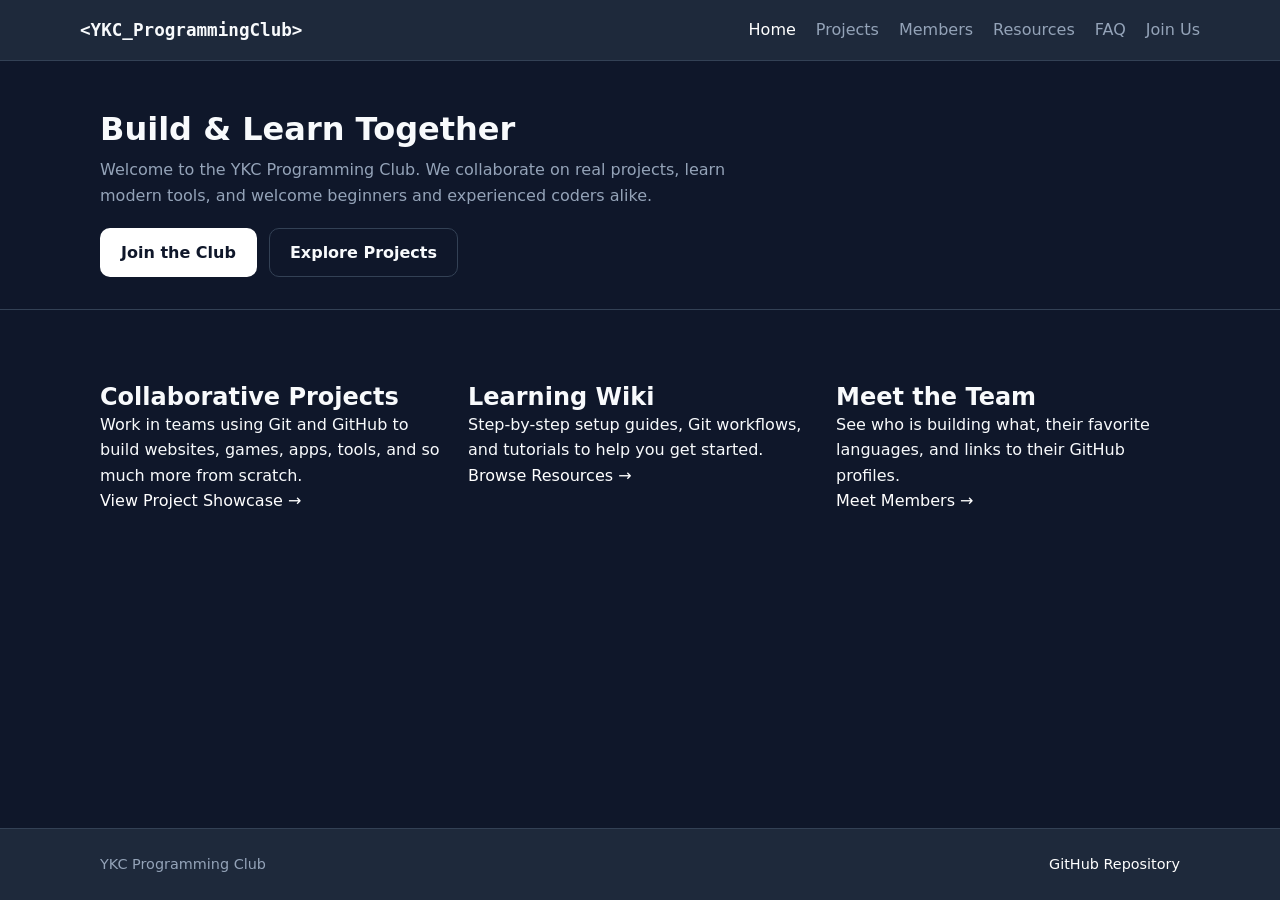
==== index.html @ 75cf9ee4 "feat: add homepage, base and layout styling files" ====
<!DOCTYPE html>
<html lang="en">
<head>
  <meta charset="UTF-8" />
  <meta name="viewport" content="width=device-width, initial-scale=1.0" />
  <title>YKC Programming Club</title>
  <link rel="stylesheet" href="src/styles/base.css" />
  <link rel="stylesheet" href="src/styles/layout.css" />
  <link rel="stylesheet" href="src/styles/components.css" />
</head>
<body>
  <header class="site-header">
    <div class="container nav-bar">
      <a href="index.html" class="brand">&lt;YKC_ProgrammingClub&gt;</a>
      <nav aria-label="Main navigation">
        <ul class="nav-links">
          <li><a href="index.html" class="active">Home</a></li>
          <li><a href="src/pages/projects.html">Projects</a></li>
          <li><a href="src/pages/members.html">Members</a></li>
          <li><a href="src/pages/resources.html">Resources</a></li>
          <li><a href="src/pages/faq.html">FAQ</a></li>
          <li><a href="src/pages/join.html">Join Us</a></li>
        </ul>
      </nav>
    </div>
  </header>

  <main>
    <section class="page-header">
      <div class="container">
        <h1>Build &amp; Learn Together</h1>
        <p>Welcome to the YKC Programming Club. We collaborate on real projects, learn modern tools, 
            and welcome beginners and experienced coders alike.</p>
        <div style="margin-top: 1.25rem; display: flex; gap: 0.75rem; flex-wrap: wrap;">
          <a href="src/pages/join.html" class="btn btn-primary">Join the Club</a>
          <a href="src/pages/projects.html" class="btn btn-secondary">Explore Projects</a>
        </div>
      </div>
    </section>

    <section class="section">
      <div class="container">
        <div class="grid">
          <article class="card">
            <h2>Collaborative Projects</h2>
            <p>Work in teams using Git and GitHub to build websites, games, apps, tools, 
                and so much more from scratch.</p>
            <a href="src/pages/projects.html">View Project Showcase &rarr;</a>
          </article>
          <article class="card">
            <h2>Learning Wiki</h2>
            <p>Step-by-step setup guides, Git workflows, and tutorials to help you get started.</p>
            <a href="src/pages/resources.html">Browse Resources &rarr;</a>
          </article>
          <article class="card">
            <h2>Meet the Team</h2>
            <p>See who is building what, their favorite languages, and links to their GitHub profiles.</p>
            <a href="src/pages/members.html">Meet Members &rarr;</a>
          </article>
        </div>
      </div>
    </section>
  </main>

  <footer class="site-footer">
    <div class="container footer-inner">
      <span>YKC Programming Club</span>
      <a href="https://github.com/YKC-ProgrammingClub/ProgrammingClub-Website" target="_blank" rel="noopener">GitHub Repository</a>
    </div>
  </footer>
</body>
</html>
---- src/styles/base.css ----
:root {
  --bg: #0f172a;
  --surface: #1e293b;
  --surface-alt: #273549;
  --border: #334155;
  --text: #f8fafc;
  --text-muted: #94a3b8;
  --accent: #ffffff;
  --accent-hover: #666666;
  --success: #22c55e;
  --warning: #f59e0b;
  --radius: 10px;
  --max-width: 1120px;
  --font-sans: system-ui, -apple-system, BlinkMacSystemFont, "Segoe UI", sans-serif;
  --font-mono: ui-monospace, SFMono-Regular, Menlo, Consolas, monospace;
}

*,
*::before,
*::after {
  box-sizing: border-box;
  margin: 0;
  padding: 0;
}

body {
  font-family: var(--font-sans);
  background-color: var(--bg);
  color: var(--text);
  line-height: 1.6;
  min-height: 100vh;
  display: flex;
  flex-direction: column;
}

main {
  flex: 1;
}

a {
  color: var(--accent);
  text-decoration: none;
}

a:hover {
  color: var(--accent-hover);
}

img {
  max-width: 100%;
  display: block;
}

h1, h2, h3 {
  line-height: 1.25;
}

.btn {
  display: inline-block;
  padding: 0.65rem 1.25rem;
  border-radius: var(--radius);
  font-weight: 600;
  border: 1px solid transparent;
  cursor: pointer;
  transition: background-color 0.2s ease, border-color 0.2s ease;
}

.btn-primary {
  background-color: var(--accent);
  color: #0f172a;
}

.btn-primary:hover {
  background-color: var(--accent-hover);
  color: #0f172a;
}

.btn-secondary {
  background-color: transparent;
  border-color: var(--border);
  color: var(--text);
}

.btn-secondary:hover {
  border-color: var(--accent);
}
---- src/styles/layout.css ----
.container {
  width: 100%;
  max-width: var(--max-width);
  margin: 0 auto;
  padding: 0 1.25rem;
}

.site-header {
  background-color: var(--surface);
  border-bottom: 1px solid var(--border);
  position: sticky;
  top: 0;
  z-index: 10;
}

.nav-bar {
  display: flex;
  align-items: center;
  justify-content: space-between;
  gap: 1rem;
  padding: 1rem 0;
  flex-wrap: wrap;
}

.brand {
  font-family: var(--font-mono);
  font-weight: 700;
  font-size: 1.1rem;
  color: var(--text);
}

.nav-links {
  list-style: none;
  display: flex;
  gap: 1.25rem;
  flex-wrap: wrap;
}

.nav-links a {
  color: var(--text-muted);
  font-weight: 500;
}

.nav-links a:hover,
.nav-links a.active {
  color: var(--accent);
}

.page-header {
  padding: 3rem 0 2rem;
  border-bottom: 1px solid var(--border);
  margin-bottom: 2rem;
}

.page-header h1 {
  font-size: 2rem;
  margin-bottom: 0.5rem;
}

.page-header p {
  color: var(--text-muted);
  max-width: 65ch;
}

.section {
  padding: 2.5rem 0;
}

.grid {
  display: grid;
  grid-template-columns: repeat(auto-fit, minmax(270px, 1fr));
  gap: 1.5rem;
}

.site-footer {
  background-color: var(--surface);
  border-top: 1px solid var(--border);
  padding: 1.5rem 0;
  margin-top: 3rem;
  color: var(--text-muted);
  font-size: 0.9rem;
}

.footer-inner {
  display: flex;
  justify-content: space-between;
  gap: 1rem;
  flex-wrap: wrap;
}
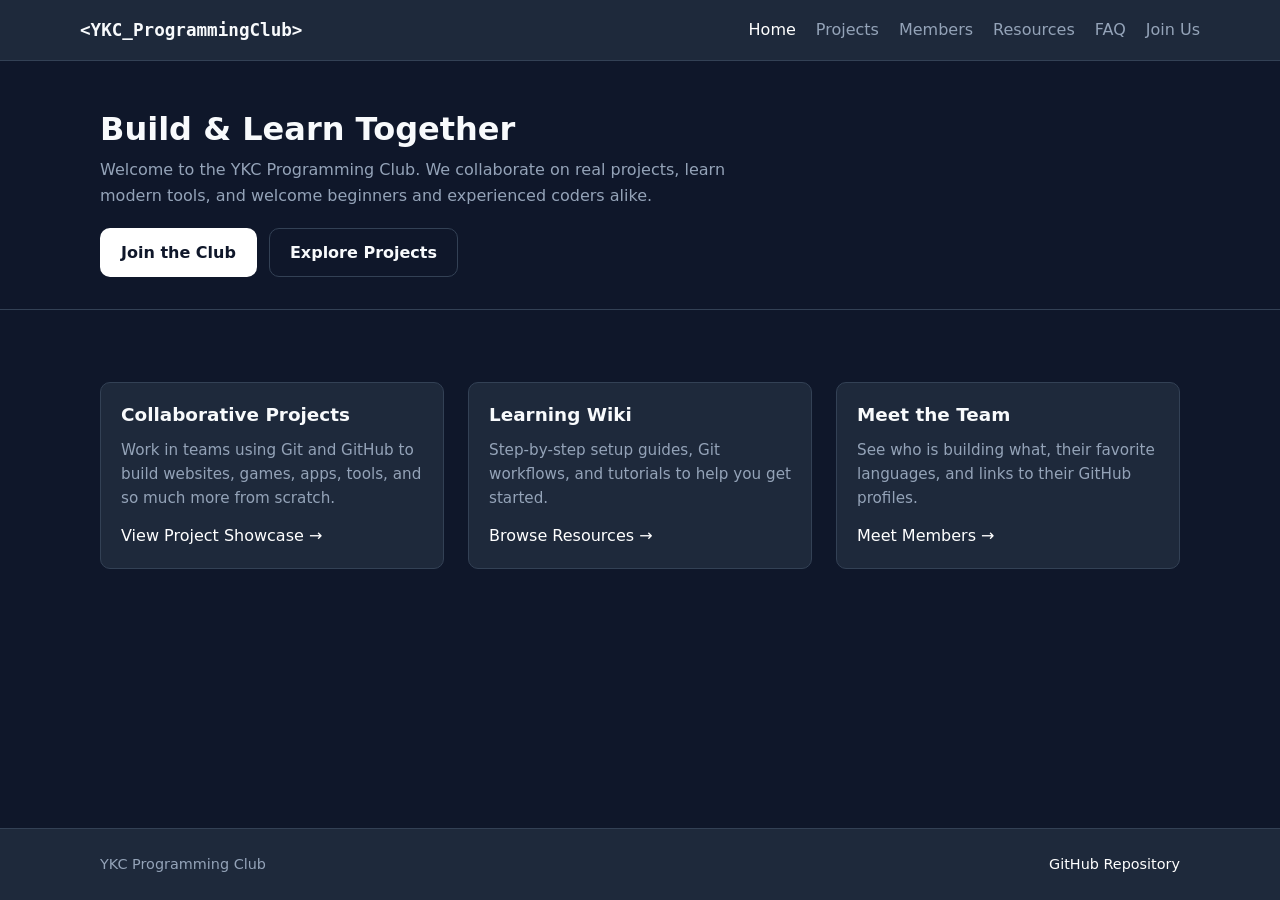
==== commit d2e4b8a2: "feat: add framework for projects, members, join, faq and resources pages" ====
--- a/index.html
+++ b/index.html
@@ -29,7 +29,7 @@
     <section class="page-header">
       <div class="container">
         <h1>Build &amp; Learn Together</h1>
-        <p>Welcome to the YKC Programming Club. We collaborate on real projects, learn modern tools, 
+        <p>Welcome to the YKC Programming Club. We collaborate on real projects, learn modern tools,
             and welcome beginners and experienced coders alike.</p>
         <div style="margin-top: 1.25rem; display: flex; gap: 0.75rem; flex-wrap: wrap;">
           <a href="src/pages/join.html" class="btn btn-primary">Join the Club</a>
@@ -43,7 +43,7 @@
         <div class="grid">
           <article class="card">
             <h2>Collaborative Projects</h2>
-            <p>Work in teams using Git and GitHub to build websites, games, apps, tools, 
+            <p>Work in teams using Git and GitHub to build websites, games, apps, tools,
                 and so much more from scratch.</p>
             <a href="src/pages/projects.html">View Project Showcase &rarr;</a>
           </article>
@@ -62,6 +62,8 @@
     </section>
   </main>
 
+  <!-- Vigan & Elisa: Add more sections to the homepage for more information about the programming club -->
+
   <footer class="site-footer">
     <div class="container footer-inner">
       <span>YKC Programming Club</span>
--- a/src/styles/components.css
+++ b/src/styles/components.css
@@ -0,0 +1,138 @@
+/* Shared cards and badges */
+.card {
+  background-color: var(--surface);
+  border: 1px solid var(--border);
+  border-radius: var(--radius);
+  padding: 1.25rem;
+  display: flex;
+  flex-direction: column;
+  gap: 0.75rem;
+}
+
+.card h2,
+.card h3 {
+  font-size: 1.15rem;
+}
+
+.card p {
+  color: var(--text-muted);
+  font-size: 0.95rem;
+}
+
+.tag-list {
+  display: flex;
+  flex-wrap: wrap;
+  gap: 0.4rem;
+}
+
+.badge {
+  font-family: var(--font-mono);
+  font-size: 0.75rem;
+  padding: 0.2rem 0.55rem;
+  border-radius: 999px;
+  background-color: var(--surface-alt);
+  color: var(--text);
+}
+
+.badge-completed {
+  background-color: rgba(34, 197, 94, 0.15);
+  color: var(--success);
+}
+
+.badge-progress {
+  background-color: rgba(245, 158, 11, 0.15);
+  color: var(--warning);
+}
+
+/* Dorian: Filter bar and interactive project controls */
+.filter-bar {
+  display: flex;
+  flex-wrap: wrap;
+  gap: 0.5rem;
+  margin-bottom: 1.5rem;
+}
+
+.filter-btn {
+  background-color: var(--surface);
+  color: var(--text-muted);
+  border: 1px solid var(--border);
+  border-radius: var(--radius);
+  padding: 0.45rem 0.9rem;
+  cursor: pointer;
+}
+
+.filter-btn.active,
+.filter-btn:hover {
+  border-color: var(--accent);
+  color: var(--text);
+}
+
+/* Sinem & Eda: Member directory card avatar and visual polish */
+.avatar {
+  width: 64px;
+  height: 64px;
+  border-radius: 50%;
+  object-fit: cover;
+  border: 2px solid var(--border);
+}
+
+/* Deona: Join Us form styling */
+.form-card {
+  max-width: 620px;
+}
+
+.form-group {
+  display: flex;
+  flex-direction: column;
+  gap: 0.4rem;
+  margin-bottom: 1rem;
+}
+
+.form-group label {
+  font-weight: 600;
+  font-size: 0.95rem;
+}
+
+.form-group input,
+.form-group select,
+.form-group textarea {
+  background-color: var(--bg);
+  border: 1px solid var(--border);
+  border-radius: var(--radius);
+  padding: 0.65rem 0.85rem;
+  color: var(--text);
+  font-family: inherit;
+  font-size: 0.95rem;
+}
+
+.form-group input:focus,
+.form-group select:focus,
+.form-group textarea:focus {
+  outline: none;
+  border-color: var(--accent);
+}
+
+/* Elisa & Eda: FAQ layout and styling */
+.faq-list {
+  display: flex;
+  flex-direction: column;
+  gap: 0.85rem;
+  max-width: 780px;
+}
+
+.faq-item {
+  background-color: var(--surface);
+  border: 1px solid var(--border);
+  border-radius: var(--radius);
+  padding: 1rem 1.25rem;
+}
+
+.faq-item summary {
+  font-weight: 600;
+  cursor: pointer;
+}
+
+.faq-item p {
+  margin-top: 0.75rem;
+  color: var(--text-muted);
+}
